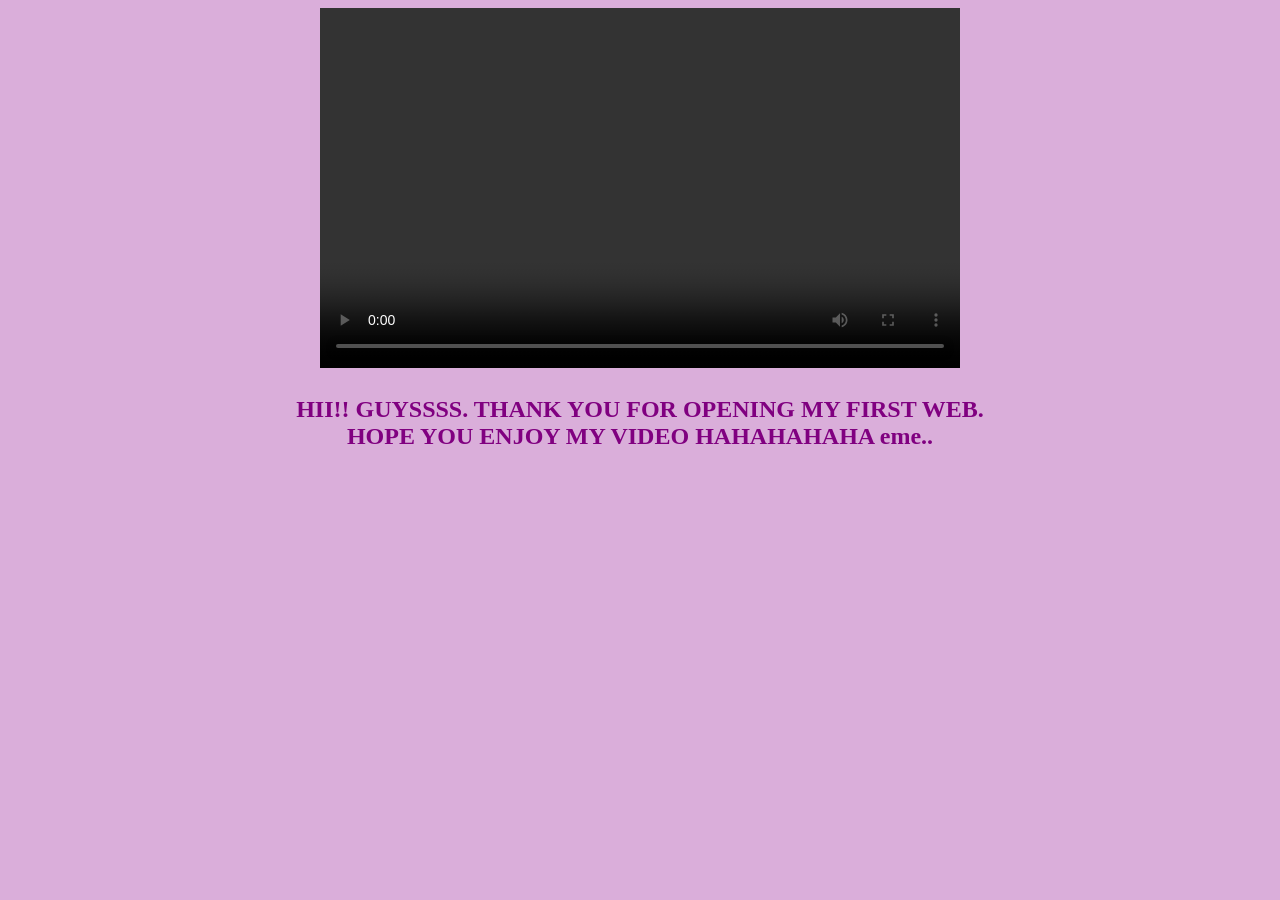
==== index.html @ 35575eb4 "Fix formatting issues in index.html" ====
<!DOCTYPE html>
<html lang="en">
<head>
    
    <title>MY FIRST WEBSITE</title>
    <style>
        body {Background-color:rgb(218, 174, 218);}
        h2 {color: purple;}
    </style>
    
</head>
<body>
  
<center><video width="640" height="360" controls>
  <source src="enca.mp4" type="video/mp4">
  Your browser does not support the video tag.
</video>
</center>

<h2 align="center"><p>HII!! GUYSSSS. THANK YOU FOR OPENING MY FIRST WEB. <br> HOPE YOU ENJOY MY VIDEO HAHAHAHAHA eme..</p></h2>

</body>


</html>
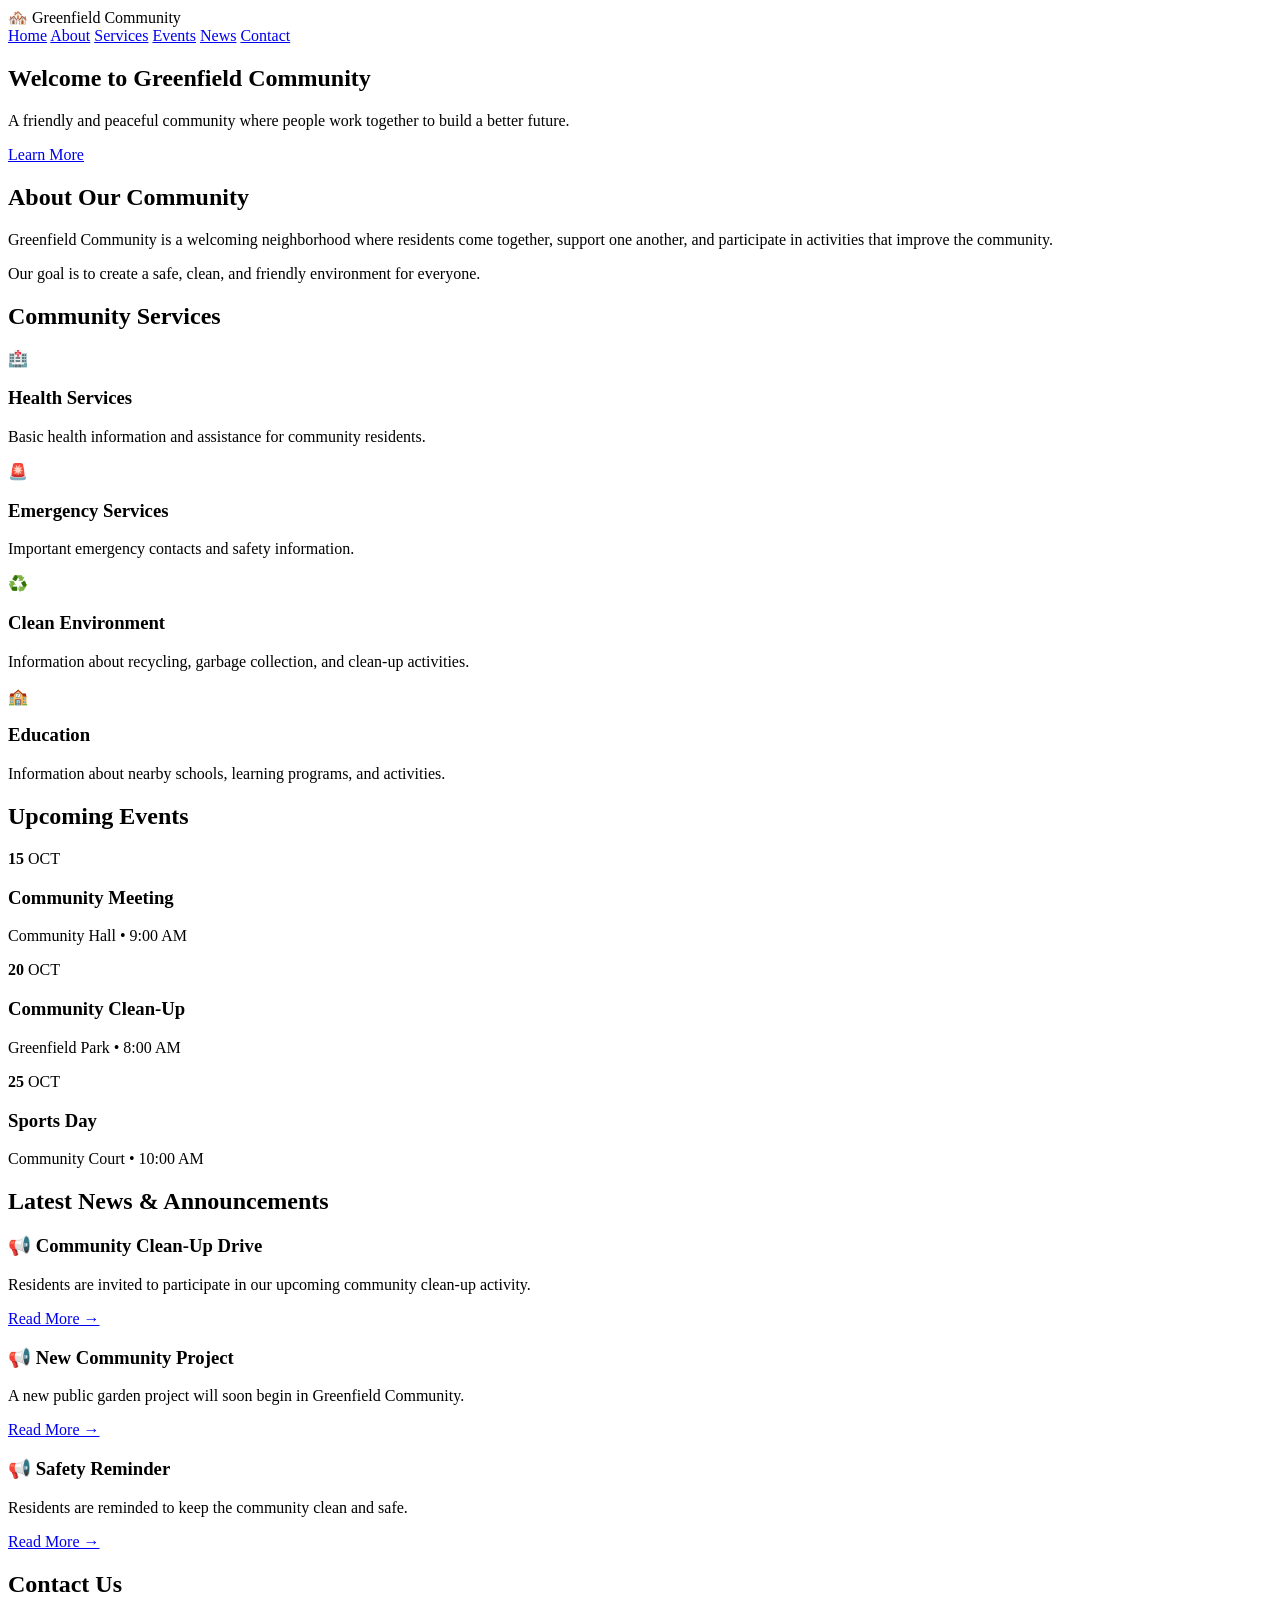
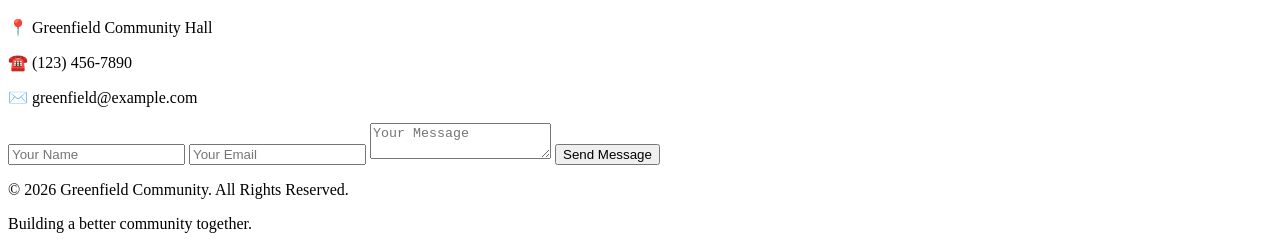
==== commit c68c4227: "Add files via upload" ====
--- a/index.html
+++ b/index.html
@@ -1,25 +1,208 @@
 <!DOCTYPE html>
 <html lang="en">
 <head>
-    
-    <title>MY FIRST WEBSITE</title>
-    <style>
-        body {Background-color:rgb(218, 174, 218);}
-        h2 {color: purple;}
-    </style>
-    
+    <meta charset="UTF-8">
+    <meta name="viewport" content="width=device-width, initial-scale=1.0">
+    <title>Greenfield Community</title>
+    <link rel="stylesheet" href="style.css">
 </head>
+
 <body>
-  
-<center><video width="640" height="360" controls>
-  <source src="enca.mp4" type="video/mp4">
-  Your browser does not support the video tag.
-</video>
-</center>
-
-<h2 align="center"><p>HII!! GUYSSSS. THANK YOU FOR OPENING MY FIRST WEB. <br> HOPE YOU ENJOY MY VIDEO HAHAHAHAHA eme..</p></h2>
+
+    <!-- Navigation -->
+    <header>
+        <div class="logo">🏘️ Greenfield Community</div>
+
+        <nav>
+            <a href="#home">Home</a>
+            <a href="#about">About</a>
+            <a href="#services">Services</a>
+            <a href="#events">Events</a>
+            <a href="#news">News</a>
+            <a href="#contact">Contact</a>
+        </nav>
+    </header>
+
+    <!-- Home -->
+    <section id="home" class="hero">
+        <div class="hero-content">
+            <h1>Welcome to Greenfield Community</h1>
+
+            <p>
+                A friendly and peaceful community where people
+                work together to build a better future.
+            </p>
+
+            <a href="#about" class="button">Learn More</a>
+        </div>
+    </section>
+
+    <!-- About -->
+    <section id="about">
+        <h2>About Our Community</h2>
+
+        <p>
+            Greenfield Community is a welcoming neighborhood
+            where residents come together, support one another,
+            and participate in activities that improve the community.
+        </p>
+
+        <p>
+            Our goal is to create a safe, clean, and friendly
+            environment for everyone.
+        </p>
+    </section>
+
+    <!-- Services -->
+    <section id="services" class="light-section">
+        <h2>Community Services</h2>
+
+        <div class="cards">
+
+            <div class="card">
+                <div class="icon">🏥</div>
+                <h3>Health Services</h3>
+                <p>
+                    Basic health information and assistance
+                    for community residents.
+                </p>
+            </div>
+
+            <div class="card">
+                <div class="icon">🚨</div>
+                <h3>Emergency Services</h3>
+                <p>
+                    Important emergency contacts and
+                    safety information.
+                </p>
+            </div>
+
+            <div class="card">
+                <div class="icon">♻️</div>
+                <h3>Clean Environment</h3>
+                <p>
+                    Information about recycling, garbage
+                    collection, and clean-up activities.
+                </p>
+            </div>
+
+            <div class="card">
+                <div class="icon">🏫</div>
+                <h3>Education</h3>
+                <p>
+                    Information about nearby schools,
+                    learning programs, and activities.
+                </p>
+            </div>
+
+        </div>
+    </section>
+
+    <!-- Events -->
+    <section id="events">
+        <h2>Upcoming Events</h2>
+
+        <div class="event-list">
+
+            <div class="event">
+                <div class="date">
+                    <strong>15</strong>
+                    <span>OCT</span>
+                </div>
+
+                <div>
+                    <h3>Community Meeting</h3>
+                    <p>Community Hall • 9:00 AM</p>
+                </div>
+            </div>
+
+            <div class="event">
+                <div class="date">
+                    <strong>20</strong>
+                    <span>OCT</span>
+                </div>
+
+                <div>
+                    <h3>Community Clean-Up</h3>
+                    <p>Greenfield Park • 8:00 AM</p>
+                </div>
+            </div>
+
+            <div class="event">
+                <div class="date">
+                    <strong>25</strong>
+                    <span>OCT</span>
+                </div>
+
+                <div>
+                    <h3>Sports Day</h3>
+                    <p>Community Court • 10:00 AM</p>
+                </div>
+            </div>
+
+        </div>
+    </section>
+
+    <!-- News -->
+    <section id="news" class="light-section">
+        <h2>Latest News & Announcements</h2>
+
+        <div class="news-container">
+
+            <article class="news-card">
+                <h3>📢 Community Clean-Up Drive</h3>
+                <p>
+                    Residents are invited to participate in
+                    our upcoming community clean-up activity.
+                </p>
+                <a href="#">Read More →</a>
+            </article>
+
+            <article class="news-card">
+                <h3>📢 New Community Project</h3>
+                <p>
+                    A new public garden project will soon
+                    begin in Greenfield Community.
+                </p>
+                <a href="#">Read More →</a>
+            </article>
+
+            <article class="news-card">
+                <h3>📢 Safety Reminder</h3>
+                <p>
+                    Residents are reminded to keep the
+                    community clean and safe.
+                </p>
+                <a href="#">Read More →</a>
+            </article>
+
+        </div>
+    </section>
+
+    <!-- Contact -->
+    <section id="contact">
+        <h2>Contact Us</h2>
+
+        <div class="contact-info">
+            <p>📍 Greenfield Community Hall</p>
+            <p>☎️ (123) 456-7890</p>
+            <p>✉️ greenfield@example.com</p>
+        </div>
+
+        <form>
+            <input type="text" placeholder="Your Name">
+            <input type="email" placeholder="Your Email">
+            <textarea placeholder="Your Message"></textarea>
+
+            <button type="submit">Send Message</button>
+        </form>
+    </section>
+
+    <!-- Footer -->
+    <footer>
+        <p>© 2026 Greenfield Community. All Rights Reserved.</p>
+        <p>Building a better community together.</p>
+    </footer>
 
 </body>
-
-
-</html>
+</html>
